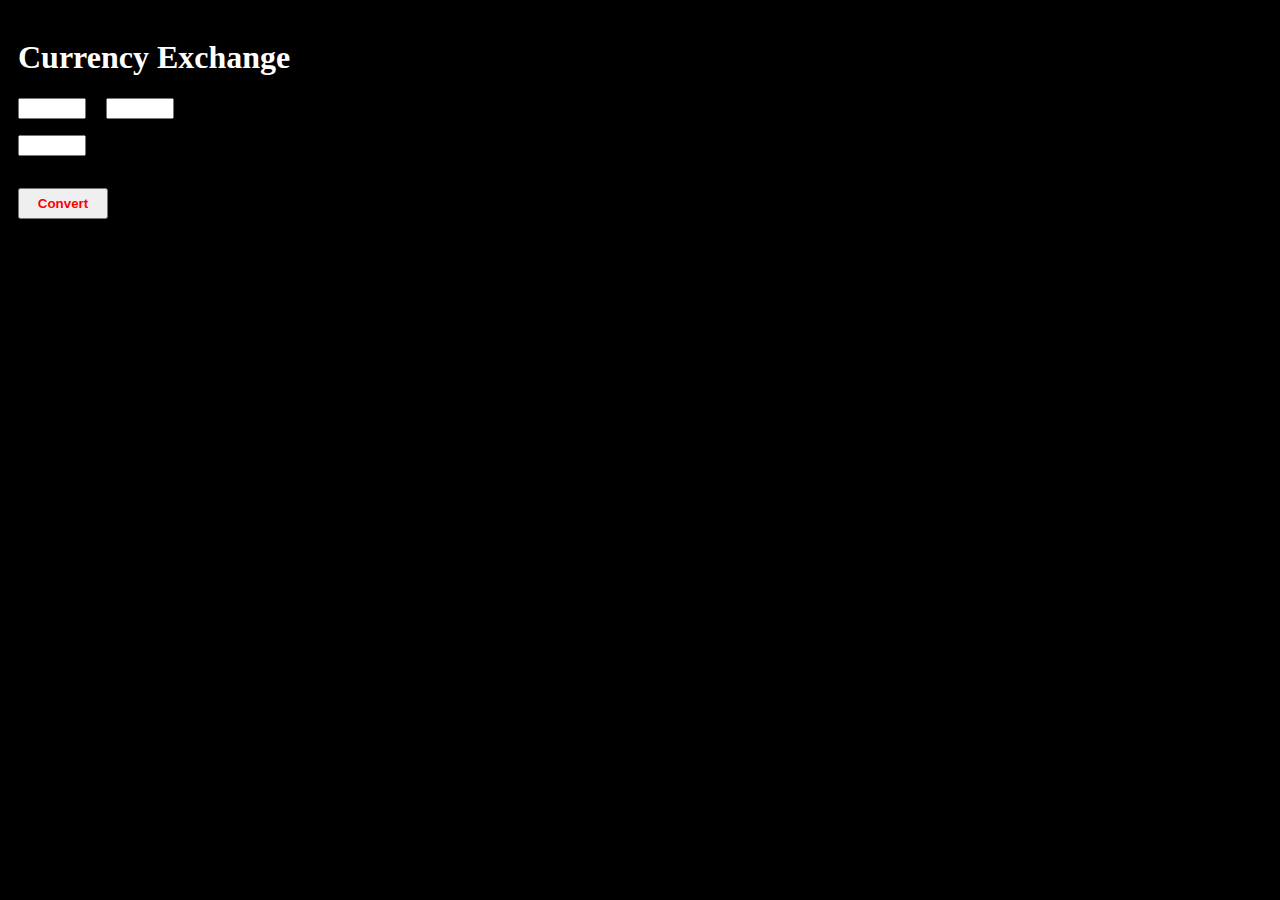
==== chromeExtensionProjects/02_CurrencyExchange/index.html @ 826edba6 "new project added" ====
<!DOCTYPE html>
<html lang="en">

<head>
  <meta charset="UTF-8">
  <meta name="viewport" content="width=device-width, initial-scale=1.0">
  <title>Currency Exchange</title>
  <link rel="stylesheet" href="style.css">
</head>

<body>
  <h1>Currency Exchange</h1>
  <form>

    <div class="currency">
      <input list="currencies-1" name="currency-1" id="currency-1">
      <datalist id="currencies-1">
        <option value="INR">India</option>
        <option value="USD">US</option>
        <option value="MYR">Malaysia</option>
        <option value="AUD">UAE</option>
        <option value="SGD">Singapore</option>
        <option value="EUR">EU</option>
        <option value="JPY">Japan</option>
        <option value="CHN">China</option>
        <option value="HKD">Hong Kong</option>
        <option value="RUB">Russia</option>
      </datalist>
      <span class="output">
        <input type="text" name="" id="amount">
      </span>
    </div>


    <div class="currency">
      <input list="currencies-2" name="currency-2" id="currency-2">
      <datalist id="currencies-2">
        <option value="INR">India</option>
        <option value="USD">US</option>
        <option value="MYR">Malaysia</option>
        <option value="AUD">UAE</option>
        <option value="SGD">Singapore</option>
        <option value="EUR">EU</option>
        <option value="JPY">Japan</option>
        <option value="CHN">China</option>
        <option value="HKD">Hong Kong</option>
        <option value="RUB">Russia</option>
      </datalist>
      <span class="output">
        <p id="output"></p>
      </span>
    </div>

    <button type="submit" id="convert-btn">Convert</button>
  </form>

  <script src="index.js"></script>
</body>

</html>
---- chromeExtensionProjects/02_CurrencyExchange/style.css ----
body{
    background: #000;
    color: white;
    border-radius: 40px;
    padding: 10px;
    min-width: 100px;
    width: 300px;
}
form{
    display: flex;
    flex-direction: column;
}

label{
    margin-bottom: 8px;
}

input{
    margin-bottom: 16px;
    width: 60px;
}

button{
    margin: 16px 0;
    padding: 6px 0;
    font-weight: 600;
    width: 90px;
    color: red;
}

.output{
    color:orangered;
    font:500;
}

.currency{
    display: flex;
    flex-direction: row;
    gap: 20px;
}
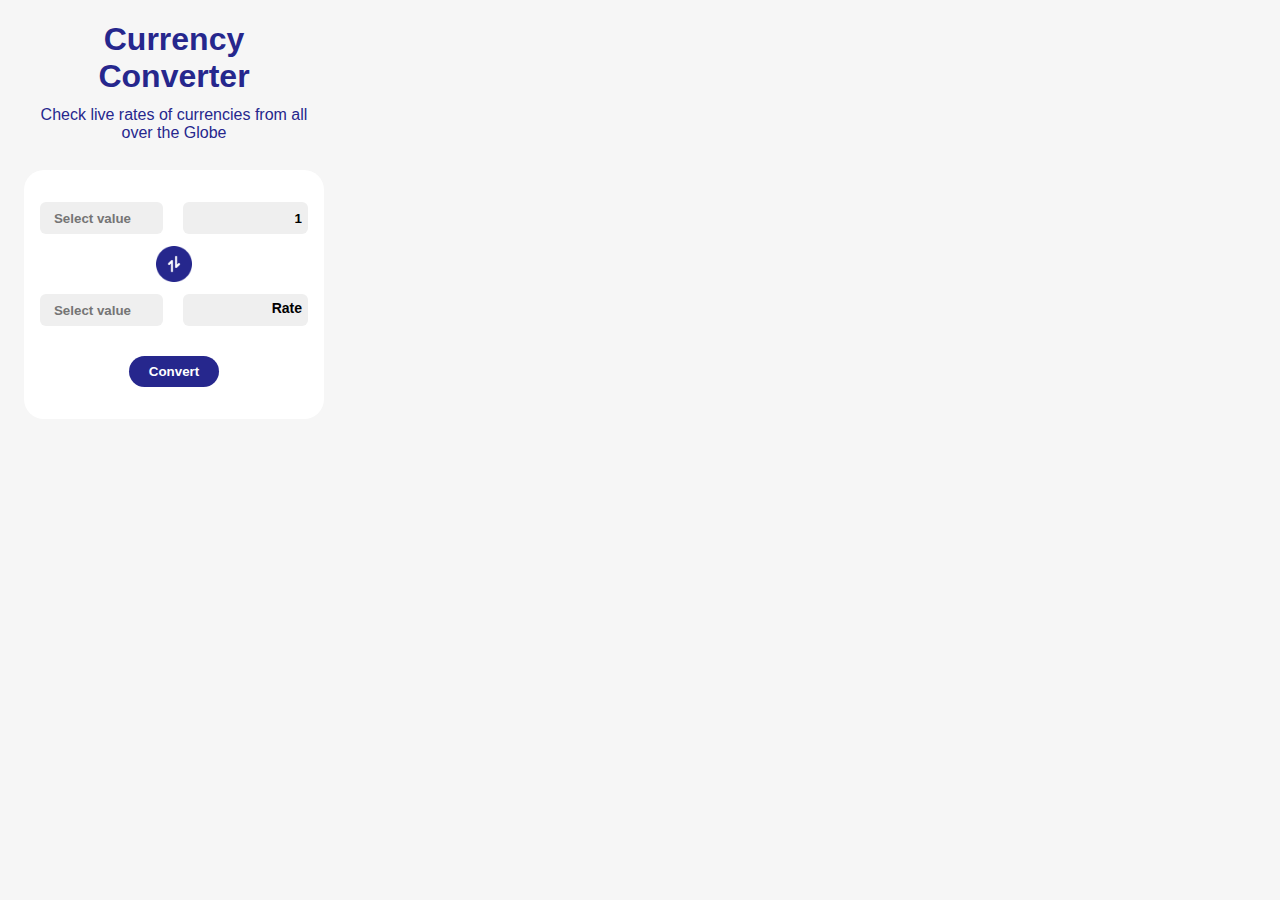
==== commit ac8415a3: "UI/UX Improvement using css styles" ====
--- a/chromeExtensionProjects/02_CurrencyExchange/index.html
+++ b/chromeExtensionProjects/02_CurrencyExchange/index.html
@@ -4,16 +4,17 @@
 <head>
   <meta charset="UTF-8">
   <meta name="viewport" content="width=device-width, initial-scale=1.0">
-  <title>Currency Exchange</title>
+  <title>Currency Converter</title>
   <link rel="stylesheet" href="style.css">
 </head>
 
 <body>
-  <h1>Currency Exchange</h1>
+  <h1>Currency Converter</h1>
+  <p>Check live rates of currencies from all over the Globe </p>
   <form>
 
-    <div class="currency">
-      <input list="currencies-1" name="currency-1" id="currency-1">
+    <div class="currency" id="currency-1">
+      <input list="currencies-1" name="currency-1" placeholder="Select value" id="input-1">
       <datalist id="currencies-1">
         <option value="INR">India</option>
         <option value="USD">US</option>
@@ -25,15 +26,18 @@
         <option value="CHN">China</option>
         <option value="HKD">Hong Kong</option>
         <option value="RUB">Russia</option>
+
+        <option value="ANG">Netherland</option>
+        <option value="SVC">Salvadoran Colon</option>
       </datalist>
-      <span class="output">
-        <input type="text" name="" id="amount">
-      </span>
+      <input type="text" name="" id="amount" value="1">
     </div>
 
-
-    <div class="currency">
-      <input list="currencies-2" name="currency-2" id="currency-2">
+    <div class="currency-converter-logo">
+      <img src="Group 8.png" alt="" srcset="" width="36px">
+    </div>
+    <div class="currency" id="currency-2">
+      <input list="currencies-2" name="currency-2" placeholder="Select value" id="input-2">
       <datalist id="currencies-2">
         <option value="INR">India</option>
         <option value="USD">US</option>
@@ -45,10 +49,11 @@
         <option value="CHN">China</option>
         <option value="HKD">Hong Kong</option>
         <option value="RUB">Russia</option>
+
+        <option value="ANG">Netherland</option>
+        <option value="SVC">Salvadoran Colon</option>
       </datalist>
-      <span class="output">
-        <p id="output"></p>
-      </span>
+      <p id="output">Rate</p>
     </div>
 
     <button type="submit" id="convert-btn">Convert</button>
--- a/chromeExtensionProjects/02_CurrencyExchange/style.css
+++ b/chromeExtensionProjects/02_CurrencyExchange/style.css
@@ -1,40 +1,92 @@
 body{
-    background: #000;
-    color: white;
-    border-radius: 40px;
-    padding: 10px;
+    background: #f6f6f6;
+    color: #26278d;
+    font-family: sans-serif;
     min-width: 100px;
     width: 300px;
+    text-align: center;
+    padding:0 16px 16px 16px;
+}
+
+h1{
+    margin-bottom: -5px;
 }
 form{
+    margin-top: 28px;
+    padding: 32px 16px;
     display: flex;
     flex-direction: column;
-}
-
-label{
-    margin-bottom: 8px;
-}
-
-input{
-    margin-bottom: 16px;
-    width: 60px;
-}
-
-button{
-    margin: 16px 0;
-    padding: 6px 0;
-    font-weight: 600;
-    width: 90px;
-    color: red;
-}
-
-.output{
-    color:orangered;
-    font:500;
+    align-items: center;
+    background-color: white;
+    border-radius: 20px;
 }
 
 .currency{
     display: flex;
     flex-direction: row;
     gap: 20px;
+}
+#currency-1{
+    /* margin-bottom: 20px; */
+}
+#currency-2{
+    /* margin-top: 20px; */
+}
+.currency-converter-logo{
+    margin-top: 12px;
+    margin-bottom: 8px;
+}
+
+input{
+    width: 49%;
+    height: 20px;
+    padding: 6px 6px;
+    text-align: center;
+    background-color: #efefef;
+    color: #26278d;
+    font-weight: 600;
+    border: none;
+    border-radius: 6px;
+}
+
+img{
+    align-self: center;
+}
+button{
+    margin: 16px 0 0 0;
+    padding: 6px 0;
+    background-color: #26278d;
+    font-weight: 600;
+    width: 90px;
+    color: white;
+    padding: 8px 16px;
+    border: none;
+    border-radius: 20px;
+    align-self: center;
+}
+button:hover{
+    background-color: #515295;
+}
+#output{
+    width: 134px;
+    height: 20px;
+    margin-top: 0px;
+    padding: 6px 6px;
+    text-align: end;
+    font-size: 14px;
+    font-weight: 700;
+    background-color: #efefef;
+    color: black;
+    border: none;
+    border-radius: 6px;
+}
+#amount{
+    width: 50%;
+    height: 20px;
+    padding: 6px 6px;
+    text-align: right;
+    background-color: #efefef;
+    color: black;
+    border: none;
+    border-radius: 6px;
 }